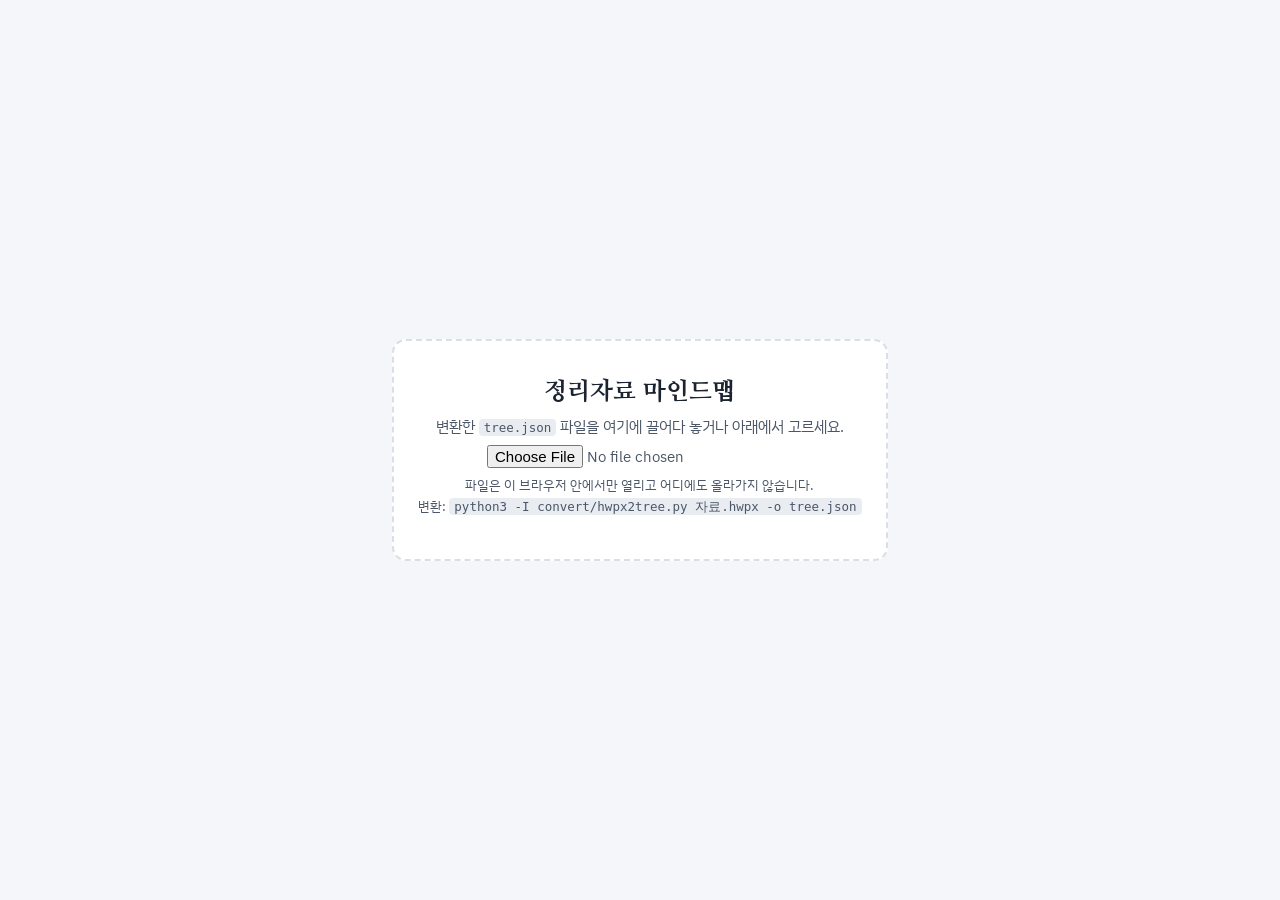
==== viewer/index.html @ 9f74b56f "Add hwpx → mind-map study viewer - convert/hwpx2tree.py: stdlib-only converter that maps paragraph s" ====
<!doctype html>
<html lang="ko">
<head>
<meta charset="utf-8">
<meta name="viewport" content="width=device-width, initial-scale=1, viewport-fit=cover">
<title>형법 마인드맵</title>
<link rel="preconnect" href="https://fonts.googleapis.com">
<link rel="preconnect" href="https://fonts.gstatic.com" crossorigin>
<link rel="stylesheet" href="https://fonts.googleapis.com/css2?family=IBM+Plex+Sans+KR:wght@400;500;600;700&family=Nanum+Myeongjo:wght@700;800&display=swap">
<link rel="stylesheet" href="style.css">
</head>
<body>
<div class="app" id="app">
  <header class="topbar">
    <button class="menu-btn" id="menuBtn" aria-label="목차 열기">☰</button>
    <div class="brand"><h1 id="docName">형법 마인드맵</h1><span class="sub" id="docSub"></span></div>
    <nav class="views" aria-label="보기">
      <button data-view="map" aria-pressed="true">마인드맵</button>
      <button data-view="overview" aria-pressed="false">전체 지도</button>
      <button data-view="quiz" aria-pressed="false">암기 카드</button>
      <button data-view="read" aria-pressed="false">원문</button>
    </nav>
    <div class="top-tools">
      <button class="icon-btn wide" id="infoBtn" title="자료 정보 · 진도 백업">정보</button>
      <button class="icon-btn" id="helpBtn" title="단축키 (?)" aria-label="단축키">?</button>
      <button class="icon-btn" id="themeBtn" title="테마 바꾸기" aria-label="테마 바꾸기">◐</button>
    </div>
  </header>
  <aside class="side" id="side">
    <div class="search">
      <input id="q" type="search" placeholder="검색 (초성 가능, /)" autocomplete="off" aria-label="본문 검색">
      <div class="results" id="results" hidden></div>
    </div>
    <nav class="toc" id="toc" aria-label="목차"></nav>
    <div class="side-foot" id="sideFoot"></div>
  </aside>
  <main class="main" id="main">
    <div class="toolbar" id="toolbar">
      <div class="crumb" id="crumb"></div>
      <div class="seg" id="modeSeg" role="group" aria-label="학습 방식">
        <button data-mode="study" aria-pressed="true" title="원문 그대로 (S)">보기</button>
        <button data-mode="hide" aria-pressed="false" title="셀로판지처럼 가리고 하나씩 떠올리기 (H)">가리기</button>
        <button data-mode="cloze" aria-pressed="false" title="밑줄·굵은 핵심어만 빈칸 (C)">빈칸</button>
      </div>
      <div class="seg" id="levelSeg" role="group" aria-label="펼치기 단계">
        <span class="lab">펼치기</span>
        <button data-level="1" aria-pressed="true" title="구성요건만 (1)">구성요건</button>
        <button data-level="2" aria-pressed="false" title="+ 법리 (2)">+법리</button>
        <button data-level="3" aria-pressed="false" title="판례까지 전부 (3)">전부</button>
      </div>
      <div class="zoom" id="zoomCtl">
        <button id="zoomOut" aria-label="축소">−</button>
        <span id="zoomVal">100%</span>
        <button id="zoomIn" aria-label="확대">+</button>
        <button id="zoomFit" class="wide" title="화면에 맞추기 (F)">맞춤</button>
        <button id="layoutBtn" title="가로 맵 / 세로 목록 전환 (L)">목록</button>
      </div>
    </div>
    <div class="mm-viewport" id="mmViewport" tabindex="0" aria-label="마인드맵">
      <div class="mm-canvas" id="mmCanvas"></div>
    </div>
    <div class="overview" id="overview" hidden></div>
    <div class="quiz" id="quiz" hidden></div>
    <div class="reader" id="reader" hidden></div>
  </main>
</div>
<script id="tree-data" type="application/json"></script>
<script src="app.js"></script>
</body>
</html>
---- viewer/style.css ----
/* Layout: 법전식 색인(장·죄)이 왼쪽, 오른쪽은 학습 캔버스. 카드는 법전 쪽지처럼 얇은 종이,
   구성요건 가지마다 잉크 색이 다르고, 가리기는 암기용 빨간 셀로판지처럼 덮는다. */
:root {
  --paper: #f4f6f9;
  --sheet: #ffffff;
  --sheet-2: #f8f9fb;
  --ink: #1b2330;
  --ink-2: #4b5667;
  --ink-3: #7b8597;
  --rule: #d9dfe7;
  --rule-2: #e9edf2;
  --accent: #26467a;
  --accent-soft: #e5ebf5;
  --pen-blue: #1f49c7;
  --pen-red: #b3423b;
  --pen-gray: #5c6573;
  --shade: #e6e8eb;
  --mark: #ffe58a;
  --o: #17795a;
  --o-soft: #ddf1e9;
  --x: #bf3a30;
  --x-soft: #f9e2df;
  --cello: #d9534f;
  --cello-text: #fff;
  --blank: #2f7d5b;
  --focus: #f0a400;
  --b1: #2d5a9e; --b2: #1f7f7a; --b3: #7b4fa0; --b4: #a8701d;
  --b5: #3f7f3a; --b6: #ad4a3c; --b7: #4a6b8c; --b8: #82763a;
  --shadow: 0 1px 2px rgba(27, 35, 48, .06), 0 2px 8px rgba(27, 35, 48, .05);
  --f-display: "Nanum Myeongjo", "AppleMyungjo", "Batang", "Noto Serif KR", serif;
  --f-body: "IBM Plex Sans KR", "Apple SD Gothic Neo", "Malgun Gothic", "Noto Sans KR", system-ui, sans-serif;
  --f-mono: ui-monospace, "SF Mono", Menlo, Consolas, monospace;
  --side-w: 300px;
  --top-h: 52px;
}
@media (prefers-color-scheme: dark) {
  :root:not([data-theme="light"]) {
    --paper: #12161c; --sheet: #1a2029; --sheet-2: #161b23; --ink: #e3e8ef; --ink-2: #b2bccb; --ink-3: #8691a3;
    --rule: #2c3542; --rule-2: #242c37; --accent: #8fb0e8; --accent-soft: #223149;
    --pen-blue: #8aa9ff; --pen-red: #f08b80; --pen-gray: #a3acb9; --shade: #2a313b; --mark: #6b5a17;
    --o: #4fd1a1; --o-soft: #173a2f; --x: #ff8a7a; --x-soft: #42211d; --cello: #b8433d; --cello-text: #fff; --blank: #57c08f;
    --focus: #ffc23d;
    --b1: #7ea6ec; --b2: #5cc6bd; --b3: #b893de; --b4: #e0aa55; --b5: #82c27a; --b6: #ee8b7a; --b7: #8eb0d2; --b8: #c9bb72;
    --shadow: 0 1px 2px rgba(0, 0, 0, .35), 0 2px 10px rgba(0, 0, 0, .25);
    color-scheme: dark;
  }
}
:root[data-theme="dark"] {
  --paper: #12161c; --sheet: #1a2029; --sheet-2: #161b23; --ink: #e3e8ef; --ink-2: #b2bccb; --ink-3: #8691a3;
  --rule: #2c3542; --rule-2: #242c37; --accent: #8fb0e8; --accent-soft: #223149;
  --pen-blue: #8aa9ff; --pen-red: #f08b80; --pen-gray: #a3acb9; --shade: #2a313b; --mark: #6b5a17;
  --o: #4fd1a1; --o-soft: #173a2f; --x: #ff8a7a; --x-soft: #42211d; --cello: #b8433d; --cello-text: #fff; --blank: #57c08f;
  --focus: #ffc23d;
  --b1: #7ea6ec; --b2: #5cc6bd; --b3: #b893de; --b4: #e0aa55; --b5: #82c27a; --b6: #ee8b7a; --b7: #8eb0d2; --b8: #c9bb72;
  --shadow: 0 1px 2px rgba(0, 0, 0, .35), 0 2px 10px rgba(0, 0, 0, .25);
  color-scheme: dark;
}

* { box-sizing: border-box; }
html, body { height: 100%; }
body {
  margin: 0; background: var(--paper); color: var(--ink);
  font: 15px/1.6 var(--f-body); -webkit-font-smoothing: antialiased;
  overflow: hidden;
}
button, input, select { font: inherit; color: inherit; }
button { cursor: pointer; }
:focus-visible { outline: 2px solid var(--focus); outline-offset: 2px; }
[hidden] { display: none !important; }

/* ─── 앱 골격 ─── */
.app { display: grid; grid-template-columns: var(--side-w) minmax(0, 1fr); grid-template-rows: var(--top-h) minmax(0, 1fr); height: 100%; }
.topbar {
  grid-column: 1 / -1; display: flex; align-items: center; gap: 12px; padding: 0 16px;
  padding-top: env(safe-area-inset-top, 0px);
  background: var(--sheet); border-bottom: 1px solid var(--rule); min-width: 0;
}
.brand { display: flex; align-items: baseline; gap: 10px; min-width: 0; flex: 0 1 auto; }
.brand h1 { margin: 0; font: 700 17px/1.2 var(--f-display); letter-spacing: -.01em; white-space: nowrap; }
.brand .sub { color: var(--ink-3); font-size: 12px; white-space: nowrap; overflow: hidden; text-overflow: ellipsis; }
.menu-btn { display: none; border: 1px solid var(--rule); background: var(--sheet); border-radius: 8px; width: 36px; height: 34px; }
.views { display: flex; gap: 2px; background: var(--rule-2); border-radius: 9px; padding: 3px; margin-left: auto; }
.views button, .modes button {
  border: 0; background: transparent; padding: 5px 12px; border-radius: 7px; font-size: 13.5px; color: var(--ink-2); white-space: nowrap;
}
.views button[aria-pressed="true"] { background: var(--sheet); color: var(--ink); box-shadow: var(--shadow); font-weight: 600; }
.top-tools { display: flex; gap: 6px; }
.icon-btn { border: 1px solid var(--rule); background: var(--sheet); border-radius: 8px; height: 34px; min-width: 34px; padding: 0 9px; color: var(--ink-2); font-size: 13px; }
.icon-btn:hover { color: var(--ink); border-color: var(--ink-3); }

.side { background: var(--sheet-2); border-right: 1px solid var(--rule); display: flex; flex-direction: column; min-height: 0; }
.search { padding: 12px 12px 8px; position: relative; }
.search input {
  width: 100%; border: 1px solid var(--rule); background: var(--sheet); border-radius: 9px; padding: 8px 12px 8px 32px; font-size: 14px;
}
.search::before { content: "⌕"; position: absolute; left: 24px; top: 17px; color: var(--ink-3); font-size: 16px; }
.toc { overflow: auto; padding: 4px 8px 16px; flex: 1; min-height: 0; }
.toc .chap { margin: 12px 4px 4px; font-size: 12px; color: var(--ink-3); letter-spacing: .02em; display: flex; gap: 6px; }
.toc .chap .no { font-family: var(--f-mono); font-size: 11px; color: var(--accent); }
.toc .chap.del { text-decoration: line-through; opacity: .6; }
.toc .part { margin: 16px 6px 2px; font: 700 13px var(--f-display); color: var(--ink-2); }
.toc button.crime {
  display: grid; grid-template-columns: 1fr auto; align-items: center; gap: 2px 8px; width: 100%; text-align: left;
  border: 0; background: transparent; border-radius: 8px; padding: 6px 10px; font-size: 14px; color: var(--ink);
}
.toc button.crime:hover { background: var(--rule-2); }
.toc button.crime[aria-current="true"] { background: var(--accent-soft); color: var(--accent); font-weight: 600; }
.toc .crime .meta { font-size: 11px; color: var(--ink-3); font-variant-numeric: tabular-nums; }
.toc .crime .bar { grid-column: 1 / -1; height: 3px; border-radius: 2px; background: var(--rule-2); overflow: hidden; }
.toc .crime .bar i { display: block; height: 100%; background: var(--o); width: 0; }
.side-foot { border-top: 1px solid var(--rule); padding: 10px 14px calc(10px + env(safe-area-inset-bottom, 0px)); font-size: 11.5px; color: var(--ink-3); line-height: 1.5; }
.side-foot b { color: var(--pen-red); font-weight: 600; }
.results { position: absolute; left: 12px; right: 12px; top: 52px; z-index: 30; background: var(--sheet); border: 1px solid var(--rule); border-radius: 10px; box-shadow: var(--shadow); max-height: 60vh; overflow: auto; }
.results .r { display: block; width: 100%; text-align: left; border: 0; border-bottom: 1px solid var(--rule-2); background: transparent; padding: 8px 12px; font-size: 13px; }
.results .r:hover, .results .r.sel { background: var(--accent-soft); }
.results .r small { display: block; color: var(--ink-3); font-size: 11.5px; }
.results .r em { font-style: normal; background: var(--mark); border-radius: 2px; }
.results .none { padding: 12px; color: var(--ink-3); font-size: 13px; }

.main { position: relative; min-width: 0; min-height: 0; display: flex; flex-direction: column; }
.toolbar {
  display: flex; flex-wrap: wrap; align-items: center; gap: 8px 14px; padding: 8px 16px; border-bottom: 1px solid var(--rule); background: var(--paper);
}
.toolbar .crumb { font: 700 18px/1.3 var(--f-display); min-width: 0; margin-right: auto; }
.toolbar .crumb small { display: block; font: 400 12px var(--f-body); color: var(--ink-3); }
.seg { display: inline-flex; border: 1px solid var(--rule); border-radius: 8px; overflow: hidden; background: var(--sheet); }
.seg button { border: 0; background: transparent; padding: 4px 10px; font-size: 13px; color: var(--ink-2); border-right: 1px solid var(--rule); }
.seg button:last-child { border-right: 0; }
.seg button[aria-pressed="true"] { background: var(--accent); color: var(--sheet); }
.seg .lab { padding: 4px 8px; font-size: 12px; color: var(--ink-3); border-right: 1px solid var(--rule); align-self: center; }
.zoom { display: inline-flex; gap: 4px; align-items: center; font-size: 12px; color: var(--ink-3); font-variant-numeric: tabular-nums; }
.zoom button { border: 1px solid var(--rule); background: var(--sheet); border-radius: 7px; min-width: 30px; height: 28px; }

/* ─── 마인드맵 ─── */
.mm-viewport { flex: 1; overflow: auto; position: relative; cursor: grab; overscroll-behavior: contain; }
.mm-viewport.dragging { cursor: grabbing; user-select: none; }
.mm-canvas { position: relative; display: inline-block; padding: 2.4em 4em 6em 2em; font-size: calc(15px * var(--z, 1)); min-width: 100%; }
.mm-wires { position: absolute; left: 0; top: 0; pointer-events: none; overflow: visible; }
.mm-wires path { fill: none; stroke-width: 1.6; opacity: .75; }
.mm-node { display: flex; align-items: flex-start; gap: 3.2em; }
.mm-kids { display: flex; flex-direction: column; align-items: flex-start; gap: .55em; }
.mm-node.closed > .mm-kids { display: none; }

.card {
  position: relative; background: var(--sheet); border: 1px solid var(--rule); border-left: 3px solid var(--br, var(--accent));
  border-radius: 6px; padding: .5em .75em .55em .7em; box-shadow: var(--shadow); max-width: 24em; min-width: 6em;
  font-size: 1em; line-height: 1.55; cursor: pointer; overflow-wrap: anywhere; word-break: keep-all;
}
.card:hover { border-color: var(--ink-3); border-left-color: var(--br, var(--accent)); }
.card.sel { outline: 2px solid var(--focus); outline-offset: 2px; }
.card.flash { animation: flash 1.4s ease-out 1; }
@keyframes flash { 0%, 30% { box-shadow: 0 0 0 6px var(--mark); } 100% { box-shadow: var(--shadow); } }
.card .tx { white-space: pre-wrap; }
.card.clamp .tx { display: -webkit-box; -webkit-line-clamp: 4; -webkit-box-orient: vertical; overflow: hidden; }
.card .more { border: 0; background: none; color: var(--accent); font-size: .8em; padding: 0; margin-top: .1em; display: block; }
.card .bul { color: var(--br, var(--accent)); margin-right: .35em; font-size: .85em; }
.card .num { font-family: var(--f-mono); color: var(--ink-3); margin-right: .35em; font-size: .85em; }
.k-el { font-weight: 600; max-width: 13em; background: var(--sheet); border-left-width: 4px; font-size: 1.02em; }
.k-el.box { border-style: dashed; border-left-style: solid; background: var(--sheet-2); }
.k-el .kind { display: block; font-size: .68em; letter-spacing: .06em; color: var(--br, var(--accent)); font-weight: 600; text-transform: uppercase; }
.lv-g { max-width: 25em; }
.lv-m { max-width: 24em; background: var(--sheet-2); }
.lv-d, .lv-n, .lv-x { max-width: 22em; font-size: .94em; }
.lv-n, .lv-x { border-left-width: 2px; }
.k-tbl, .k-case { max-width: 46em; cursor: default; overflow-x: auto; }
.k-case { background: var(--sheet-2); }
.k-root { max-width: 30em; border-left-width: 5px; padding: .9em 1.1em 1em; cursor: default; }
.k-root .crime-name { font: 800 1.45em/1.25 var(--f-display); letter-spacing: -.01em; margin-bottom: .45em; }
.k-root .crime-sub { color: var(--ink-3); font-size: .8em; margin: -.3em 0 .5em; }
.k-root .arts { display: flex; flex-direction: column; gap: .45em; }
.art { margin: 0; font-family: var(--f-display); font-size: .98em; line-height: 1.6; padding: .4em .55em; background: var(--sheet-2); border: 1px solid var(--rule-2); border-radius: 4px; white-space: pre-wrap; }
.art .art-name { font-weight: 800; }
.art .art-ref { color: var(--ink-3); }
.art-el { border-bottom: 2px solid var(--accent); padding: 0 .05em; transition: background .15s; }
.art-el.hl, .card.hl { background: var(--mark); }
.stat-notes { margin: .55em 0 0; padding: 0; list-style: none; font-size: .88em; color: var(--ink-2); display: flex; flex-direction: column; gap: .2em; }
.stat-notes li { padding-left: 1em; position: relative; white-space: pre-wrap; }
.stat-notes li::before { content: "–"; position: absolute; left: 0; color: var(--ink-3); }
.stat-notes ul { list-style: none; padding-left: 1em; margin: .15em 0; }

.kid-toggle {
  position: absolute; right: -1.05em; top: 50%; transform: translateY(-50%); width: 1.9em; height: 1.9em; border-radius: 50%;
  border: 1.5px solid var(--br, var(--accent)); background: var(--sheet); color: var(--br, var(--accent)); font-size: .72em; font-weight: 700;
  display: grid; place-items: center; padding: 0; font-variant-numeric: tabular-nums; z-index: 2;
}
.mm-node:not(.closed) > .card > .kid-toggle { background: var(--br, var(--accent)); color: var(--sheet); }
.badges { display: inline-flex; flex-wrap: wrap; gap: .25em; margin-left: .35em; vertical-align: .08em; }
.badge { font-size: .66em; line-height: 1; padding: .3em .45em; border-radius: 3px; border: 1px solid currentColor; font-weight: 600; letter-spacing: .02em; white-space: nowrap; }
.badge.hong { color: var(--pen-blue); }
.badge.yak { color: var(--b3); }
.badge.def { color: var(--b2); }
.badge.star { color: var(--b4); }
.badge.new { color: var(--b6); }
.badge.pan { color: var(--ink-3); }
.badge.hak { color: var(--ink-3); }
.badge.mn { color: var(--ink-2); font-family: var(--f-display); letter-spacing: .12em; }
.chips { display: flex; flex-wrap: wrap; gap: .25em; margin-top: .3em; font-weight: 500; }
.chip { font-size: .7em; padding: .15em .45em; border-radius: 999px; background: var(--accent-soft); color: var(--accent); white-space: nowrap; }

/* 원문 서식 */
.fu { text-decoration: underline; text-decoration-thickness: 1px; text-underline-offset: .18em; }
.fb { font-weight: 700; }
.fi { font-style: italic; }
.fk { text-decoration: line-through; }
.fu.fk { text-decoration: underline line-through; }
.fblue { color: var(--pen-blue); }
.fred { color: var(--pen-red); }
.fgray { color: var(--pen-gray); }
.fshade { background: var(--shade); border-radius: 2px; }
.fbg { background: var(--mark); }
.fx { box-shadow: inset 0 0 0 1px currentColor; border-radius: 2px; padding: 0 .06em; }
/* 대표법리 제목의 글자 테두리는 원문에서도 장식이므로 제목에서는 그리지 않는다 */
.k-el .fx, .reader h3 .fx, .ov-crime .fx, .qlist .fx { box-shadow: none; padding: 0; }
.fmark { background: var(--mark); }
.v-O, .v-X { font-weight: 800; border-radius: 3px; padding: 0 .12em; }
.v-O { color: var(--o); background: var(--o-soft); }
.v-X { color: var(--x); background: var(--x-soft); }
.deadref { opacity: .55; }
.brk { color: var(--ink-3); font-weight: 400; }
sup.fn { font-size: .68em; color: var(--accent); cursor: pointer; padding: 0 .1em; font-weight: 700; }
sup.fn:hover { text-decoration: underline; }

/* 가리기(셀로판) · 빈칸 */
.concealed > .tx, .concealed > .tx * { color: transparent !important; text-decoration-color: transparent !important; box-shadow: none !important; }
.concealed > .tx { background: repeating-linear-gradient(transparent 0 .25em, var(--cello) .25em 1.3em, transparent 1.3em 1.55em); border-radius: 2px; user-select: none; }
.concealed > .tx .v-O, .concealed > .tx .v-X, .concealed > .tx .fshade, .concealed > .tx .fmark, .concealed > .tx .fbg { background: transparent; }
.concealed > .badges, .concealed > .chips { visibility: hidden; }
.card.concealed::after { content: attr(data-hint); display: block; text-align: right; margin-top: .25em; font-size: .66em; line-height: 1.2; color: var(--ink-3); }
.mk.hide { color: transparent !important; background: var(--cello); border-radius: 3px; cursor: pointer; user-select: none; }
.mk.hide * { color: transparent !important; background: transparent !important; box-shadow: none !important; text-decoration-color: transparent !important; }
.mk.blank { color: transparent !important; background: color-mix(in srgb, var(--blank) 22%, transparent); border-bottom: 2px solid var(--blank); border-radius: 2px; cursor: pointer; user-select: none; }
.mk.blank * { color: transparent !important; background: transparent !important; box-shadow: none !important; text-decoration-color: transparent !important; }
.mk.shown { background: color-mix(in srgb, var(--blank) 14%, transparent); border-radius: 2px; }
.grade { display: flex; gap: .3em; margin-top: .35em; }
.grade button { font-size: .72em; border: 1px solid var(--rule); background: var(--sheet); border-radius: 5px; padding: .15em .55em; }
.grade button.ok { color: var(--o); border-color: var(--o); }
.grade button.ng { color: var(--x); border-color: var(--x); }
.card.g-ok { border-right: 3px solid var(--o); }
.card.g-ng { border-right: 3px solid var(--x); }

/* 아웃라인(좁은 화면) */
.outline .mm-canvas { display: block; padding: 1em 1em 5em; min-width: 0; }
.outline .mm-wires { display: none; }
.outline .mm-node { flex-direction: column; align-items: stretch; gap: .45em; }
.outline .mm-kids { align-items: stretch; padding-left: .9em; margin-left: .6em; border-left: 2px solid color-mix(in srgb, var(--br, var(--accent)) 45%, transparent); }
.outline .mm-root > .mm-kids { border-left-color: var(--rule); }
.outline .card { max-width: none; }
.outline .kid-toggle { right: .4em; top: .55em; transform: none; }
.outline .card:has(> .kid-toggle) { padding-right: 2.6em; }

/* ─── 읽기 ─── */
.reader { flex: 1; overflow: auto; padding-block: 24px 80px; padding-inline: 16px; }
.reader article { max-width: 46em; margin: 0 auto; }
.reader h2 { font: 800 26px/1.3 var(--f-display); margin: 0 0 4px; text-wrap: balance; }
.reader .rsub { color: var(--ink-3); margin: 0 0 18px; font-size: 13px; }
.reader .rstat { border: 1.5px solid var(--ink); border-radius: 4px; padding: 10px 14px; margin: 10px 0 14px; background: var(--sheet); }
.reader .rstat p { margin: 4px 0; font-family: var(--f-display); white-space: pre-wrap; }
.reader h3 { font: 700 17px/1.4 var(--f-body); margin: 22px 0 6px; padding: 6px 10px; background: var(--accent-soft); border-left: 4px solid var(--accent); border-radius: 0 4px 4px 0; }
.reader .rbox { border: 1px dashed var(--ink-3); border-radius: 6px; padding: 4px 12px 10px; margin: 12px 0; background: var(--sheet-2); }
.reader .rbox h3 { background: transparent; border-left: 0; padding: 4px 0; margin-top: 8px; }
.reader .rp { margin: 3px 0; white-space: pre-wrap; display: flex; gap: .4em; }
.reader .rp .bul { color: var(--accent); flex: 0 0 auto; }
.reader .rp > span:last-child { flex: 1 1 auto; min-width: 0; }
.reader .rstat .art-name { font-weight: 800; }
.reader .rp.lv-g { margin-top: 8px; }
.reader .rp.lv-m { padding-left: .6em; }
.reader .rp.lv-d { padding-left: 1.6em; }
.reader .rp.lv-n { padding-left: 2.8em; font-size: 14px; color: var(--ink-2); }
.reader .rp.lv-x { padding-left: 3.8em; font-size: 14px; color: var(--ink-2); }
.reader .rp.cont { padding-left: calc(var(--pl, 0em) + 1.2em); }
.reader hr { border: 0; border-top: 1px dotted var(--rule); margin: 28px 0; }
.reader .fnlist { margin-top: 32px; padding-top: 10px; border-top: 1px solid var(--rule); font-size: 13px; color: var(--ink-2); }
.reader .fnlist p { margin: 4px 0; white-space: pre-wrap; }
.reader .nav { display: flex; justify-content: space-between; gap: 12px; margin-top: 32px; }
.reader .nav button { border: 1px solid var(--rule); background: var(--sheet); border-radius: 8px; padding: 8px 14px; max-width: 48%; }

/* 표(비교표 · 사례 박스) */
.htable-wrap { overflow-x: auto; max-width: 100%; }
table.htable { border-collapse: collapse; font-size: .9em; margin: .2em 0; min-width: 18em; }
table.htable td { border: 1px solid var(--rule); padding: .3em .5em; vertical-align: top; white-space: pre-wrap; }
table.htable tr:first-child td { background: var(--sheet-2); font-weight: 600; }
.casebox { font-size: .9em; }
.casebox p { margin: .1em 0; white-space: pre-wrap; }
.casebox .cell + .cell { border-top: 1px dashed var(--rule); margin-top: .4em; padding-top: .4em; }
.reader .casebox { border: 1px solid var(--rule); border-radius: 6px; padding: 8px 12px; margin: 10px 0; background: var(--sheet-2); }

/* ─── 전체 지도 ─── */
.overview { flex: 1; overflow: auto; padding-block: 20px 80px; padding-inline: 16px; }
.ov-grid { columns: 19em; column-gap: 18px; max-width: 1400px; margin: 0 auto; }
.ov-chap { break-inside: avoid; margin: 0 0 18px; background: var(--sheet); border: 1px solid var(--rule); border-radius: 8px; padding: 12px 14px; }
.ov-chap h3 { margin: 0 0 6px; font: 700 14px var(--f-display); color: var(--ink-2); }
.ov-crime { margin: 8px 0 0; }
.ov-crime > button { border: 0; background: none; padding: 0; font: 700 15px var(--f-display); color: var(--accent); text-align: left; }
.ov-crime ol { margin: 4px 0 0; padding-left: 1.6em; font-size: 13.5px; }
.ov-crime li { margin: 2px 0; cursor: pointer; }
.ov-crime ul { margin: 2px 0 4px; padding-left: .3em; list-style: none; }
.ov-crime li.box { color: var(--ink-2); font-size: 13px; }
.ov-crime li.box::before { content: "▫ "; color: var(--ink-3); }
.ov-crime li.concealed > .tx { display: inline-block; min-width: 4em; }
.ov-crime li .tx { white-space: pre-wrap; }

/* ─── 퀴즈 ─── */
.quiz { flex: 1; overflow: auto; padding-block: 20px 80px; padding-inline: 16px; }
.quiz .qwrap { max-width: 44em; margin: 0 auto; display: flex; flex-direction: column; gap: 14px; }
.quiz .qctl { display: flex; flex-wrap: wrap; gap: 8px 12px; align-items: center; }
.quiz select { border: 1px solid var(--rule); background: var(--sheet); border-radius: 8px; padding: 5px 8px; font-size: 13px; }
.quiz .qstat { font-size: 12.5px; color: var(--ink-3); font-variant-numeric: tabular-nums; }
.qcard { background: var(--sheet); border: 1px solid var(--rule); border-radius: 10px; box-shadow: var(--shadow); padding: 18px 20px; display: flex; flex-direction: column; gap: 12px; }
.qcard .ctx { font-size: 12px; color: var(--ink-3); }
.qcard .prompt { font-size: 17px; line-height: 1.65; white-space: pre-wrap; }
.qcard .prompt.display { font: 700 20px/1.5 var(--f-display); }
.qcard .answer { border-top: 1px dashed var(--rule); padding-top: 12px; font-size: 15px; white-space: pre-wrap; }
.qcard .answer .ref { font-size: 13.5px; color: var(--ink-2); }
.qcard .row { display: flex; flex-wrap: wrap; gap: 8px; }
.qbtn { border: 1px solid var(--rule); background: var(--sheet); border-radius: 8px; padding: 8px 16px; font-size: 14px; }
.qbtn.primary { background: var(--accent); border-color: var(--accent); color: var(--sheet); }
.qbtn.o { color: var(--o); border-color: var(--o); font-weight: 800; min-width: 4.5em; }
.qbtn.x { color: var(--x); border-color: var(--x); font-weight: 800; min-width: 4.5em; }
.qbtn kbd { font-family: var(--f-mono); font-size: 11px; opacity: .7; margin-left: 6px; }
.qres { font-weight: 700; }
.qres.ok { color: var(--o); }
.qres.ng { color: var(--x); }
.qlist { margin: 0; padding-left: 1.4em; }
.qlist li { margin: 4px 0; }
.qlist ul { list-style: none; padding-left: .2em; margin: 2px 0 6px; }
.qlist ul li::before { content: "▫ "; color: var(--ink-3); }
.qempty { color: var(--ink-3); padding: 30px 0; text-align: center; }

/* ─── 팝오버 · 대화상자 ─── */
.pop { position: fixed; z-index: 60; max-width: min(28em, calc(100vw - 32px)); background: var(--sheet); border: 1px solid var(--rule); border-radius: 10px; box-shadow: 0 8px 30px rgba(0,0,0,.18); padding: 12px 14px; font-size: 13.5px; line-height: 1.6; }
.pop p { margin: 0 0 4px; white-space: pre-wrap; }
.pop .fnno { font-family: var(--f-mono); color: var(--accent); font-size: 12px; }
.dialog { position: fixed; inset: 0; z-index: 70; background: rgba(10, 14, 20, .45); display: grid; place-items: center; padding: 16px; }
.dialog .box { background: var(--sheet); border-radius: 12px; max-width: 40em; width: 100%; max-height: 85vh; overflow: auto; padding: 20px 22px; box-shadow: 0 10px 40px rgba(0,0,0,.25); }
.dialog h2 { margin: 0 0 10px; font: 700 18px var(--f-display); }
.dialog table { border-collapse: collapse; font-size: 13.5px; width: 100%; }
.dialog td { padding: 4px 8px; border-bottom: 1px solid var(--rule-2); vertical-align: top; }
.dialog td:first-child { white-space: nowrap; font-family: var(--f-mono); color: var(--accent); }
.dialog .row { display: flex; flex-wrap: wrap; gap: 8px; margin-top: 12px; }
.dialog .cover p { margin: 2px 0; white-space: pre-wrap; font-size: 13.5px; }

/* 불러오기 화면 */
.loader { grid-column: 1 / -1; grid-row: 1 / -1; display: grid; place-items: center; padding: 24px 16px; }
.loader .drop { max-width: 34em; text-align: center; border: 2px dashed var(--rule); border-radius: 14px; padding: 36px 24px; background: var(--sheet); }
.loader .drop.over { border-color: var(--accent); background: var(--accent-soft); }
.loader h1 { font: 800 24px var(--f-display); margin: 0 0 8px; }
.loader p { color: var(--ink-2); margin: 6px 0; }
.loader code { font-family: var(--f-mono); font-size: 12.5px; background: var(--rule-2); padding: 1px 5px; border-radius: 4px; }

.toast { position: fixed; left: 50%; bottom: calc(24px + env(safe-area-inset-bottom, 0px)); transform: translateX(-50%); background: var(--ink); color: var(--paper); padding: 8px 16px; border-radius: 999px; font-size: 13px; z-index: 80; }

/* ─── 좁은 화면 ─── */
@media (max-width: 860px) {
  .app { grid-template-columns: minmax(0, 1fr); }
  .side { position: fixed; z-index: 50; left: 0; top: var(--top-h); bottom: 0; width: min(86vw, 340px); transform: translateX(-102%); transition: transform .2s; box-shadow: 0 0 30px rgba(0,0,0,.2); }
  .side.open { transform: none; }
  .menu-btn { display: inline-grid; place-items: center; }
  .brand .sub { display: none; }
  .brand h1 { font-size: 15px; }
  .views button { padding: 5px 8px; font-size: 13px; }
  .top-tools .wide { display: none; }
  .toolbar { padding: 8px 12px; }
  .toolbar .crumb { font-size: 16px; flex-basis: 100%; }
}
@media (max-width: 520px) {
  .topbar { gap: 8px; padding: 0 10px; }
  .brand h1 { max-width: 7.5em; overflow: hidden; text-overflow: ellipsis; }
  .views button { padding: 4px 7px; font-size: 12.5px; }
  .seg button { padding: 4px 8px; }
  .zoom .wide { display: none; }
}
@media (prefers-reduced-motion: reduce) {
  * { animation: none !important; transition: none !important; }
}
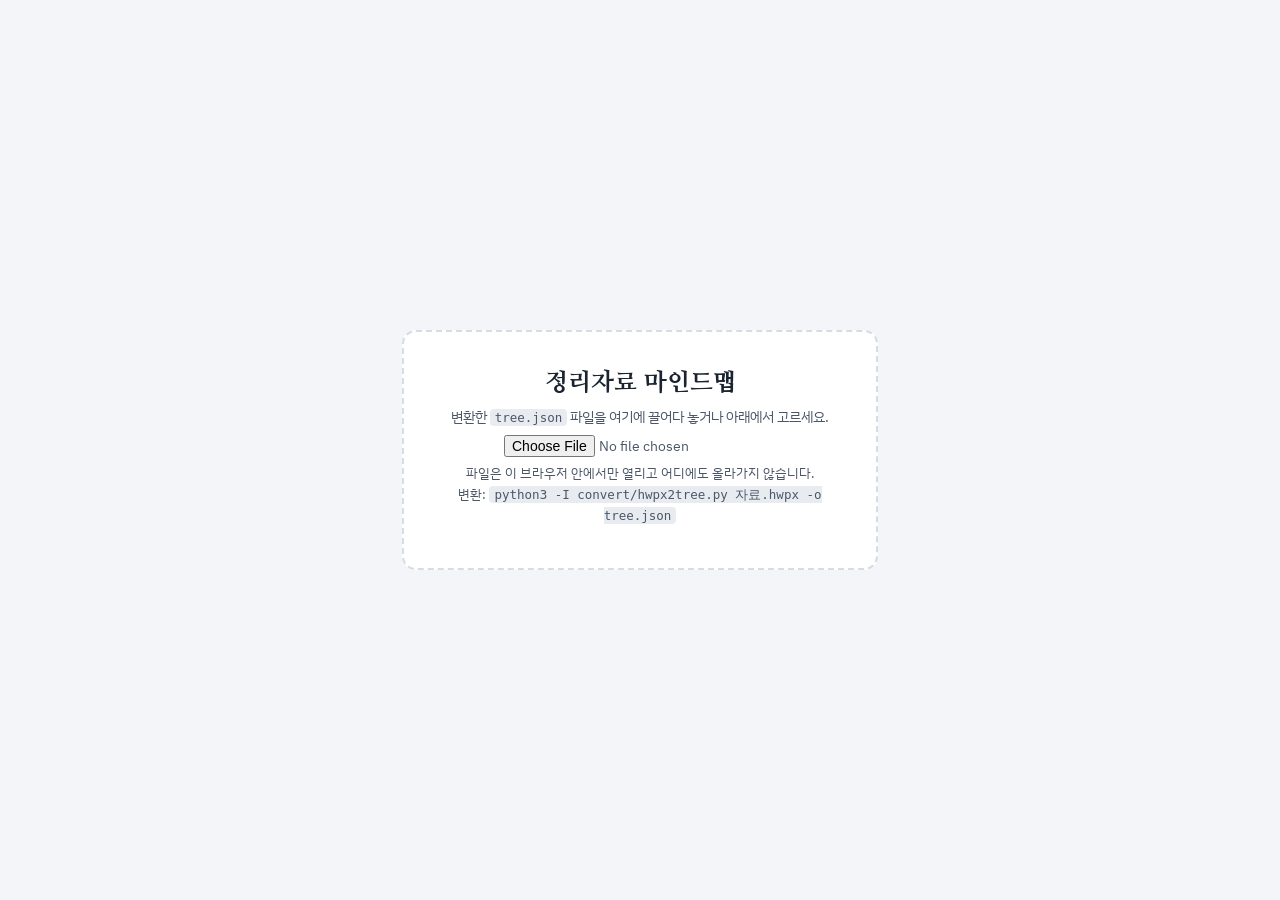
==== commit afd6ddf6: "Redesign mind map for readability; improve statute links and cards Map (per user feedback and UI rev" ====
--- a/viewer/index.html
+++ b/viewer/index.html
@@ -42,12 +42,14 @@
         <button data-mode="hide" aria-pressed="false" title="셀로판지처럼 가리고 하나씩 떠올리기 (H)">가리기</button>
         <button data-mode="cloze" aria-pressed="false" title="밑줄·굵은 핵심어만 빈칸 (C)">빈칸</button>
       </div>
+      <button class="tool-btn" id="recover" title="공개한 것을 모두 다시 가리기 (U)" hidden>다시 가리기</button>
       <div class="seg" id="levelSeg" role="group" aria-label="펼치기 단계">
         <span class="lab">펼치기</span>
         <button data-level="1" aria-pressed="true" title="구성요건만 (1)">구성요건</button>
         <button data-level="2" aria-pressed="false" title="+ 법리 (2)">+법리</button>
         <button data-level="3" aria-pressed="false" title="판례까지 전부 (3)">전부</button>
       </div>
+      <button class="tool-btn" id="singleBtn" aria-pressed="true" title="한 번에 구성요건 하나만 펼치기 (G)">한 요건씩</button>
       <div class="zoom" id="zoomCtl">
         <button id="zoomOut" aria-label="축소">−</button>
         <span id="zoomVal">100%</span>
--- a/viewer/style.css
+++ b/viewer/style.css
@@ -1,14 +1,16 @@
-/* Layout: 법전식 색인(장·죄)이 왼쪽, 오른쪽은 학습 캔버스. 카드는 법전 쪽지처럼 얇은 종이,
-   구성요건 가지마다 잉크 색이 다르고, 가리기는 암기용 빨간 셀로판지처럼 덮는다. */
+/* Layout: 법전식 색인(장·죄)이 왼쪽, 오른쪽은 학습 캔버스.
+   마인드맵은 단계별로 폭이 고정된 열(조문 → 구성요건 → 법리 → 세부 → 판례)로 정렬하고,
+   가는 직각 연결선으로 잇는다. 구성요건 가지마다 잉크 색이 다르고, 가리기는 빨간 셀로판지처럼 덮는다. */
 :root {
-  --paper: #f4f6f9;
+  --paper: #f3f5f8;
   --sheet: #ffffff;
-  --sheet-2: #f8f9fb;
+  --sheet-2: #f7f8fa;
   --ink: #1b2330;
   --ink-2: #4b5667;
   --ink-3: #7b8597;
-  --rule: #d9dfe7;
-  --rule-2: #e9edf2;
+  --rule: #d6dce4;
+  --rule-2: #e8ecf1;
+  --wire: #9aa5b5;
   --accent: #26467a;
   --accent-soft: #e5ebf5;
   --pen-blue: #1f49c7;
@@ -21,24 +23,32 @@
   --x: #bf3a30;
   --x-soft: #f9e2df;
   --cello: #d9534f;
-  --cello-text: #fff;
+  --cello-text: #ffffff;
   --blank: #2f7d5b;
-  --focus: #f0a400;
-  --b1: #2d5a9e; --b2: #1f7f7a; --b3: #7b4fa0; --b4: #a8701d;
-  --b5: #3f7f3a; --b6: #ad4a3c; --b7: #4a6b8c; --b8: #82763a;
+  --focus: #e09600;
+  --b1: #2d5a9e; --b2: #1f7f7a; --b3: #7b4fa0; --b4: #a0661a;
+  --b5: #3f7f3a; --b6: #ad4a3c; --b7: #4a6b8c; --b8: #7c7036;
   --shadow: 0 1px 2px rgba(27, 35, 48, .06), 0 2px 8px rgba(27, 35, 48, .05);
   --f-display: "Nanum Myeongjo", "AppleMyungjo", "Batang", "Noto Serif KR", serif;
   --f-body: "IBM Plex Sans KR", "Apple SD Gothic Neo", "Malgun Gothic", "Noto Sans KR", system-ui, sans-serif;
   --f-mono: ui-monospace, "SF Mono", Menlo, Consolas, monospace;
-  --side-w: 300px;
-  --top-h: 52px;
+  --side-w: 280px;
+  --top-h: 50px;
+  /* 마인드맵 열 폭 (마인드맵 글자 크기 기준 em) */
+  --w-root: 25em;
+  --w-head: 12.5em;
+  --w-2: 31em;
+  --w-3: 29em;
+  --w-4: 27em;
+  --w-5: 26em;
+  --gap: 2.6em;
 }
 @media (prefers-color-scheme: dark) {
   :root:not([data-theme="light"]) {
-    --paper: #12161c; --sheet: #1a2029; --sheet-2: #161b23; --ink: #e3e8ef; --ink-2: #b2bccb; --ink-3: #8691a3;
-    --rule: #2c3542; --rule-2: #242c37; --accent: #8fb0e8; --accent-soft: #223149;
+    --paper: #12161c; --sheet: #1a2029; --sheet-2: #161b23; --ink: #e3e8ef; --ink-2: #b2bccb; --ink-3: #8a95a7;
+    --rule: #2e3745; --rule-2: #242c37; --wire: #5b6779; --accent: #8fb0e8; --accent-soft: #223149;
     --pen-blue: #8aa9ff; --pen-red: #f08b80; --pen-gray: #a3acb9; --shade: #2a313b; --mark: #6b5a17;
-    --o: #4fd1a1; --o-soft: #173a2f; --x: #ff8a7a; --x-soft: #42211d; --cello: #b8433d; --cello-text: #fff; --blank: #57c08f;
+    --o: #4fd1a1; --o-soft: #173a2f; --x: #ff8a7a; --x-soft: #42211d; --cello: #b8433d; --cello-text: #ffffff; --blank: #57c08f;
     --focus: #ffc23d;
     --b1: #7ea6ec; --b2: #5cc6bd; --b3: #b893de; --b4: #e0aa55; --b5: #82c27a; --b6: #ee8b7a; --b7: #8eb0d2; --b8: #c9bb72;
     --shadow: 0 1px 2px rgba(0, 0, 0, .35), 0 2px 10px rgba(0, 0, 0, .25);
@@ -46,10 +56,10 @@
   }
 }
 :root[data-theme="dark"] {
-  --paper: #12161c; --sheet: #1a2029; --sheet-2: #161b23; --ink: #e3e8ef; --ink-2: #b2bccb; --ink-3: #8691a3;
-  --rule: #2c3542; --rule-2: #242c37; --accent: #8fb0e8; --accent-soft: #223149;
+  --paper: #12161c; --sheet: #1a2029; --sheet-2: #161b23; --ink: #e3e8ef; --ink-2: #b2bccb; --ink-3: #8a95a7;
+  --rule: #2e3745; --rule-2: #242c37; --wire: #5b6779; --accent: #8fb0e8; --accent-soft: #223149;
   --pen-blue: #8aa9ff; --pen-red: #f08b80; --pen-gray: #a3acb9; --shade: #2a313b; --mark: #6b5a17;
-  --o: #4fd1a1; --o-soft: #173a2f; --x: #ff8a7a; --x-soft: #42211d; --cello: #b8433d; --cello-text: #fff; --blank: #57c08f;
+  --o: #4fd1a1; --o-soft: #173a2f; --x: #ff8a7a; --x-soft: #42211d; --cello: #b8433d; --cello-text: #ffffff; --blank: #57c08f;
   --focus: #ffc23d;
   --b1: #7ea6ec; --b2: #5cc6bd; --b3: #b893de; --b4: #e0aa55; --b5: #82c27a; --b6: #ee8b7a; --b7: #8eb0d2; --b8: #c9bb72;
   --shadow: 0 1px 2px rgba(0, 0, 0, .35), 0 2px 10px rgba(0, 0, 0, .25);
@@ -60,7 +70,7 @@
 html, body { height: 100%; }
 body {
   margin: 0; background: var(--paper); color: var(--ink);
-  font: 15px/1.6 var(--f-body); -webkit-font-smoothing: antialiased;
+  font: 14px/1.6 var(--f-body); -webkit-font-smoothing: antialiased;
   overflow: hidden;
 }
 button, input, select { font: inherit; color: inherit; }
@@ -76,12 +86,12 @@
   background: var(--sheet); border-bottom: 1px solid var(--rule); min-width: 0;
 }
 .brand { display: flex; align-items: baseline; gap: 10px; min-width: 0; flex: 0 1 auto; }
-.brand h1 { margin: 0; font: 700 17px/1.2 var(--f-display); letter-spacing: -.01em; white-space: nowrap; }
+.brand h1 { margin: 0; font: 700 16px/1.2 var(--f-display); letter-spacing: -.01em; white-space: nowrap; }
 .brand .sub { color: var(--ink-3); font-size: 12px; white-space: nowrap; overflow: hidden; text-overflow: ellipsis; }
-.menu-btn { display: none; border: 1px solid var(--rule); background: var(--sheet); border-radius: 8px; width: 36px; height: 34px; }
+.menu-btn { display: none; border: 1px solid var(--rule); background: var(--sheet); border-radius: 8px; width: 38px; height: 36px; }
 .views { display: flex; gap: 2px; background: var(--rule-2); border-radius: 9px; padding: 3px; margin-left: auto; }
-.views button, .modes button {
-  border: 0; background: transparent; padding: 5px 12px; border-radius: 7px; font-size: 13.5px; color: var(--ink-2); white-space: nowrap;
+.views button {
+  border: 0; background: transparent; padding: 5px 12px; border-radius: 7px; font-size: 13px; color: var(--ink-2); white-space: nowrap;
 }
 .views button[aria-pressed="true"] { background: var(--sheet); color: var(--ink); box-shadow: var(--shadow); font-weight: 600; }
 .top-tools { display: flex; gap: 6px; }
@@ -91,26 +101,26 @@
 .side { background: var(--sheet-2); border-right: 1px solid var(--rule); display: flex; flex-direction: column; min-height: 0; }
 .search { padding: 12px 12px 8px; position: relative; }
 .search input {
-  width: 100%; border: 1px solid var(--rule); background: var(--sheet); border-radius: 9px; padding: 8px 12px 8px 32px; font-size: 14px;
-}
-.search::before { content: "⌕"; position: absolute; left: 24px; top: 17px; color: var(--ink-3); font-size: 16px; }
+  width: 100%; border: 1px solid var(--rule); background: var(--sheet); border-radius: 9px; padding: 7px 12px 7px 30px; font-size: 13.5px;
+}
+.search::before { content: "⌕"; position: absolute; left: 22px; top: 16px; color: var(--ink-3); font-size: 15px; }
 .toc { overflow: auto; padding: 4px 8px 16px; flex: 1; min-height: 0; }
-.toc .chap { margin: 12px 4px 4px; font-size: 12px; color: var(--ink-3); letter-spacing: .02em; display: flex; gap: 6px; }
+.toc .chap { margin: 12px 4px 3px; font-size: 11.5px; color: var(--ink-3); letter-spacing: .02em; display: flex; gap: 6px; }
 .toc .chap .no { font-family: var(--f-mono); font-size: 11px; color: var(--accent); }
 .toc .chap.del { text-decoration: line-through; opacity: .6; }
 .toc .part { margin: 16px 6px 2px; font: 700 13px var(--f-display); color: var(--ink-2); }
 .toc button.crime {
   display: grid; grid-template-columns: 1fr auto; align-items: center; gap: 2px 8px; width: 100%; text-align: left;
-  border: 0; background: transparent; border-radius: 8px; padding: 6px 10px; font-size: 14px; color: var(--ink);
+  border: 0; background: transparent; border-radius: 7px; padding: 5px 10px; font-size: 13.5px; color: var(--ink); line-height: 1.45;
 }
 .toc button.crime:hover { background: var(--rule-2); }
 .toc button.crime[aria-current="true"] { background: var(--accent-soft); color: var(--accent); font-weight: 600; }
 .toc .crime .meta { font-size: 11px; color: var(--ink-3); font-variant-numeric: tabular-nums; }
-.toc .crime .bar { grid-column: 1 / -1; height: 3px; border-radius: 2px; background: var(--rule-2); overflow: hidden; }
+.toc .crime .bar { grid-column: 1 / -1; height: 2px; border-radius: 2px; background: var(--rule-2); overflow: hidden; }
 .toc .crime .bar i { display: block; height: 100%; background: var(--o); width: 0; }
 .side-foot { border-top: 1px solid var(--rule); padding: 10px 14px calc(10px + env(safe-area-inset-bottom, 0px)); font-size: 11.5px; color: var(--ink-3); line-height: 1.5; }
 .side-foot b { color: var(--pen-red); font-weight: 600; }
-.results { position: absolute; left: 12px; right: 12px; top: 52px; z-index: 30; background: var(--sheet); border: 1px solid var(--rule); border-radius: 10px; box-shadow: var(--shadow); max-height: 60vh; overflow: auto; }
+.results { position: absolute; left: 12px; right: 12px; top: 50px; z-index: 30; background: var(--sheet); border: 1px solid var(--rule); border-radius: 10px; box-shadow: var(--shadow); max-height: 60vh; overflow: auto; }
 .results .r { display: block; width: 100%; text-align: left; border: 0; border-bottom: 1px solid var(--rule-2); background: transparent; padding: 8px 12px; font-size: 13px; }
 .results .r:hover, .results .r.sel { background: var(--accent-soft); }
 .results .r small { display: block; color: var(--ink-3); font-size: 11.5px; }
@@ -119,83 +129,109 @@
 
 .main { position: relative; min-width: 0; min-height: 0; display: flex; flex-direction: column; }
 .toolbar {
-  display: flex; flex-wrap: wrap; align-items: center; gap: 8px 14px; padding: 8px 16px; border-bottom: 1px solid var(--rule); background: var(--paper);
-}
-.toolbar .crumb { font: 700 18px/1.3 var(--f-display); min-width: 0; margin-right: auto; }
+  display: flex; flex-wrap: wrap; align-items: center; gap: 8px 12px; padding: 8px 16px; border-bottom: 1px solid var(--rule); background: var(--paper);
+}
+.toolbar .crumb { font: 700 17px/1.3 var(--f-display); min-width: 0; margin-right: auto; }
 .toolbar .crumb small { display: block; font: 400 12px var(--f-body); color: var(--ink-3); }
 .seg { display: inline-flex; border: 1px solid var(--rule); border-radius: 8px; overflow: hidden; background: var(--sheet); }
-.seg button { border: 0; background: transparent; padding: 4px 10px; font-size: 13px; color: var(--ink-2); border-right: 1px solid var(--rule); }
+.seg button { border: 0; background: transparent; padding: 4px 10px; font-size: 12.5px; color: var(--ink-2); border-right: 1px solid var(--rule); white-space: nowrap; }
 .seg button:last-child { border-right: 0; }
 .seg button[aria-pressed="true"] { background: var(--accent); color: var(--sheet); }
 .seg .lab { padding: 4px 8px; font-size: 12px; color: var(--ink-3); border-right: 1px solid var(--rule); align-self: center; }
+.tool-btn { border: 1px solid var(--rule); background: var(--sheet); border-radius: 8px; padding: 4px 10px; font-size: 12.5px; color: var(--ink-2); white-space: nowrap; }
+.tool-btn[aria-pressed="true"] { border-color: var(--accent); color: var(--accent); font-weight: 600; background: var(--accent-soft); }
 .zoom { display: inline-flex; gap: 4px; align-items: center; font-size: 12px; color: var(--ink-3); font-variant-numeric: tabular-nums; }
-.zoom button { border: 1px solid var(--rule); background: var(--sheet); border-radius: 7px; min-width: 30px; height: 28px; }
+.zoom button { border: 1px solid var(--rule); background: var(--sheet); border-radius: 7px; min-width: 30px; height: 28px; font-size: 12.5px; }
 
 /* ─── 마인드맵 ─── */
 .mm-viewport { flex: 1; overflow: auto; position: relative; cursor: grab; overscroll-behavior: contain; }
 .mm-viewport.dragging { cursor: grabbing; user-select: none; }
-.mm-canvas { position: relative; display: inline-block; padding: 2.4em 4em 6em 2em; font-size: calc(15px * var(--z, 1)); min-width: 100%; }
+.mm-canvas {
+  position: relative; display: inline-block; width: max-content; min-width: 100%;
+  padding: 1.6em 5em 8em 1.6em; font-size: calc(13px * var(--z, 1)); line-height: 1.55;
+}
 .mm-wires { position: absolute; left: 0; top: 0; pointer-events: none; overflow: visible; }
-.mm-wires path { fill: none; stroke-width: 1.6; opacity: .75; }
-.mm-node { display: flex; align-items: flex-start; gap: 3.2em; }
-.mm-kids { display: flex; flex-direction: column; align-items: flex-start; gap: .55em; }
+.mm-wires path { fill: none; stroke-width: 1; shape-rendering: crispEdges; }
+.mm-wires .w-root { stroke: var(--wire); }
+.mm-node { display: flex; align-items: flex-start; gap: var(--gap); }
+.mm-node > .card, .mm-node > .mm-kids { flex-shrink: 0; }
+.mm-kids { display: flex; flex-direction: column; align-items: flex-start; gap: .45em; }
+.mm-root > .mm-kids { gap: 1.1em; }
 .mm-node.closed > .mm-kids { display: none; }
+.br-1 { --br: var(--b1); } .br-2 { --br: var(--b2); } .br-3 { --br: var(--b3); } .br-4 { --br: var(--b4); }
+.br-5 { --br: var(--b5); } .br-6 { --br: var(--b6); } .br-7 { --br: var(--b7); } .br-8 { --br: var(--b8); }
+.mm-wires .w1 { stroke: var(--b1); } .mm-wires .w2 { stroke: var(--b2); } .mm-wires .w3 { stroke: var(--b3); } .mm-wires .w4 { stroke: var(--b4); }
+.mm-wires .w5 { stroke: var(--b5); } .mm-wires .w6 { stroke: var(--b6); } .mm-wires .w7 { stroke: var(--b7); } .mm-wires .w8 { stroke: var(--b8); }
 
 .card {
-  position: relative; background: var(--sheet); border: 1px solid var(--rule); border-left: 3px solid var(--br, var(--accent));
-  border-radius: 6px; padding: .5em .75em .55em .7em; box-shadow: var(--shadow); max-width: 24em; min-width: 6em;
-  font-size: 1em; line-height: 1.55; cursor: pointer; overflow-wrap: anywhere; word-break: keep-all;
+  position: relative; background: var(--sheet); border: 1px solid var(--rule); border-left: 2px solid var(--br, var(--accent));
+  border-radius: 4px; padding: .42em .7em .46em .65em; font-size: 1em; line-height: 1.55; cursor: pointer;
+  overflow-wrap: break-word; word-break: keep-all;
 }
 .card:hover { border-color: var(--ink-3); border-left-color: var(--br, var(--accent)); }
-.card.sel { outline: 2px solid var(--focus); outline-offset: 2px; }
+.card.sel { outline: 2px solid var(--focus); outline-offset: 1px; }
 .card.flash { animation: flash 1.4s ease-out 1; }
-@keyframes flash { 0%, 30% { box-shadow: 0 0 0 6px var(--mark); } 100% { box-shadow: var(--shadow); } }
+@keyframes flash { 0%, 30% { box-shadow: 0 0 0 5px var(--mark); } 100% { box-shadow: none; } }
 .card .tx { white-space: pre-wrap; }
-.card.clamp .tx { display: -webkit-box; -webkit-line-clamp: 4; -webkit-box-orient: vertical; overflow: hidden; }
-.card .more { border: 0; background: none; color: var(--accent); font-size: .8em; padding: 0; margin-top: .1em; display: block; }
-.card .bul { color: var(--br, var(--accent)); margin-right: .35em; font-size: .85em; }
+.card .bul { color: var(--br, var(--accent)); margin-right: .35em; font-size: .8em; }
 .card .num { font-family: var(--f-mono); color: var(--ink-3); margin-right: .35em; font-size: .85em; }
-.k-el { font-weight: 600; max-width: 13em; background: var(--sheet); border-left-width: 4px; font-size: 1.02em; }
-.k-el.box { border-style: dashed; border-left-style: solid; background: var(--sheet-2); }
-.k-el .kind { display: block; font-size: .68em; letter-spacing: .06em; color: var(--br, var(--accent)); font-weight: 600; text-transform: uppercase; }
-.lv-g { max-width: 25em; }
-.lv-m { max-width: 24em; background: var(--sheet-2); }
-.lv-d, .lv-n, .lv-x { max-width: 22em; font-size: .94em; }
-.lv-n, .lv-x { border-left-width: 2px; }
-.k-tbl, .k-case { max-width: 46em; cursor: default; overflow-x: auto; }
+
+/* 열 폭: 깊이마다 고정해서 같은 단계 카드가 한 줄로 정렬되게 한다 */
+.d1 > .card { width: var(--w-2); }
+.d1 > .card.k-el { width: var(--w-head); }
+.d2 > .card { width: var(--w-2); }
+.d3 > .card { width: var(--w-3); }
+.d4 > .card { width: var(--w-4); }
+.d5 > .card, .d6 > .card, .d7 > .card { width: var(--w-5); }
+.mm-node > .card.k-tbl, .mm-node > .card.k-case { width: auto; min-width: var(--w-3); max-width: 52em; }
+
+.k-el { font-weight: 600; background: color-mix(in srgb, var(--br, var(--accent)) 7%, var(--sheet)); border-left-width: 3px; }
+.k-el.box { border-style: dashed; border-left-style: solid; }
+.k-el.issue { font-weight: 500; background: var(--sheet-2); border-left-style: dotted; }
+.k-el .kind { display: block; font-size: .72em; letter-spacing: .04em; color: var(--br, var(--accent)); font-weight: 600; margin-bottom: .05em; }
+.k-el.issue .kind { color: var(--ink-3); }
+.d0 > .k-root, .d1 > .k-el { position: sticky; top: .5em; z-index: 3; }
+.mm-root.cols > .mm-heads { position: sticky; top: .5em; gap: .45em; }
+.mm-root.cols > .mm-heads .k-el { position: relative; top: auto; }
+.mm-heads > .active > .k-el { background: color-mix(in srgb, var(--br, var(--accent)) 16%, var(--sheet)); border-color: var(--br, var(--accent)); }
+.mm-act { gap: .45em; }
+.card:has(> .kid-toggle) { padding-right: 1.25em; }
+.lv-n, .lv-x { font-size: .96em; color: var(--ink); }
+.k-tbl, .k-case { cursor: default; overflow-x: auto; }
 .k-case { background: var(--sheet-2); }
-.k-root { max-width: 30em; border-left-width: 5px; padding: .9em 1.1em 1em; cursor: default; }
-.k-root .crime-name { font: 800 1.45em/1.25 var(--f-display); letter-spacing: -.01em; margin-bottom: .45em; }
-.k-root .crime-sub { color: var(--ink-3); font-size: .8em; margin: -.3em 0 .5em; }
-.k-root .arts { display: flex; flex-direction: column; gap: .45em; }
-.art { margin: 0; font-family: var(--f-display); font-size: .98em; line-height: 1.6; padding: .4em .55em; background: var(--sheet-2); border: 1px solid var(--rule-2); border-radius: 4px; white-space: pre-wrap; }
+.k-root { width: var(--w-root); border-left-width: 4px; padding: .8em 1em .9em; cursor: default; box-shadow: var(--shadow); }
+.k-root .crime-name { font: 800 1.35em/1.3 var(--f-display); letter-spacing: -.01em; margin-bottom: .45em; }
+.k-root .crime-sub { color: var(--ink-3); font-size: .82em; margin: -.3em 0 .5em; }
+.k-root .arts { display: flex; flex-direction: column; gap: .4em; }
+.art { margin: 0; font-family: var(--f-display); font-size: .98em; line-height: 1.6; padding: .35em .55em; background: var(--sheet-2); border: 1px solid var(--rule-2); border-radius: 3px; white-space: pre-wrap; }
 .art .art-name { font-weight: 800; }
 .art .art-ref { color: var(--ink-3); }
-.art-el { border-bottom: 2px solid var(--accent); padding: 0 .05em; transition: background .15s; }
+.art-el { border-bottom: 1.5px solid var(--accent); padding: 0 .05em; transition: background .15s; }
 .art-el.hl, .card.hl { background: var(--mark); }
-.stat-notes { margin: .55em 0 0; padding: 0; list-style: none; font-size: .88em; color: var(--ink-2); display: flex; flex-direction: column; gap: .2em; }
+.stat-notes { margin: .55em 0 0; padding: 0; list-style: none; font-size: .9em; color: var(--ink-2); display: flex; flex-direction: column; gap: .2em; }
 .stat-notes li { padding-left: 1em; position: relative; white-space: pre-wrap; }
 .stat-notes li::before { content: "–"; position: absolute; left: 0; color: var(--ink-3); }
 .stat-notes ul { list-style: none; padding-left: 1em; margin: .15em 0; }
+.brk { color: var(--ink-3); font-weight: 400; }
 
 .kid-toggle {
-  position: absolute; right: -1.05em; top: 50%; transform: translateY(-50%); width: 1.9em; height: 1.9em; border-radius: 50%;
-  border: 1.5px solid var(--br, var(--accent)); background: var(--sheet); color: var(--br, var(--accent)); font-size: .72em; font-weight: 700;
-  display: grid; place-items: center; padding: 0; font-variant-numeric: tabular-nums; z-index: 2;
-}
+  position: absolute; right: -.8em; top: .52em; min-width: 1.55em; height: 1.55em; border-radius: .78em; padding: 0 .3em;
+  border: 1px solid var(--br, var(--accent)); background: var(--sheet); color: var(--br, var(--accent)); font-size: .75em; font-weight: 700; line-height: 1;
+  display: grid; place-items: center; font-variant-numeric: tabular-nums; z-index: 2;
+}
+.kid-toggle:hover { background: var(--br, var(--accent)); color: var(--sheet); }
 .mm-node:not(.closed) > .card > .kid-toggle { background: var(--br, var(--accent)); color: var(--sheet); }
+.k-root > .kid-toggle { display: none; }
 .badges { display: inline-flex; flex-wrap: wrap; gap: .25em; margin-left: .35em; vertical-align: .08em; }
-.badge { font-size: .66em; line-height: 1; padding: .3em .45em; border-radius: 3px; border: 1px solid currentColor; font-weight: 600; letter-spacing: .02em; white-space: nowrap; }
+.badge { font-size: .68em; line-height: 1; padding: .28em .42em; border-radius: 3px; border: 1px solid currentColor; font-weight: 600; letter-spacing: .02em; white-space: nowrap; }
 .badge.hong { color: var(--pen-blue); }
 .badge.yak { color: var(--b3); }
 .badge.def { color: var(--b2); }
 .badge.star { color: var(--b4); }
 .badge.new { color: var(--b6); }
-.badge.pan { color: var(--ink-3); }
-.badge.hak { color: var(--ink-3); }
 .badge.mn { color: var(--ink-2); font-family: var(--f-display); letter-spacing: .12em; }
 .chips { display: flex; flex-wrap: wrap; gap: .25em; margin-top: .3em; font-weight: 500; }
-.chip { font-size: .7em; padding: .15em .45em; border-radius: 999px; background: var(--accent-soft); color: var(--accent); white-space: nowrap; }
+.chip { font-size: .76em; padding: .1em .45em; border-radius: 999px; background: var(--accent-soft); color: var(--accent); white-space: nowrap; }
 
 /* 원문 서식 */
 .fu { text-decoration: underline; text-decoration-thickness: 1px; text-underline-offset: .18em; }
@@ -210,13 +246,11 @@
 .fbg { background: var(--mark); }
 .fx { box-shadow: inset 0 0 0 1px currentColor; border-radius: 2px; padding: 0 .06em; }
 /* 대표법리 제목의 글자 테두리는 원문에서도 장식이므로 제목에서는 그리지 않는다 */
-.k-el .fx, .reader h3 .fx, .ov-crime .fx, .qlist .fx { box-shadow: none; padding: 0; }
+.k-el .fx, .reader h3 .fx, .ov-crime .fx, .qlist .fx, .qcard .display .fx { box-shadow: none; padding: 0; }
 .fmark { background: var(--mark); }
 .v-O, .v-X { font-weight: 800; border-radius: 3px; padding: 0 .12em; }
 .v-O { color: var(--o); background: var(--o-soft); }
 .v-X { color: var(--x); background: var(--x-soft); }
-.deadref { opacity: .55; }
-.brk { color: var(--ink-3); font-weight: 400; }
 sup.fn { font-size: .68em; color: var(--accent); cursor: pointer; padding: 0 .1em; font-weight: 700; }
 sup.fn:hover { text-decoration: underline; }
 
@@ -224,50 +258,58 @@
 .concealed > .tx, .concealed > .tx * { color: transparent !important; text-decoration-color: transparent !important; box-shadow: none !important; }
 .concealed > .tx { background: repeating-linear-gradient(transparent 0 .25em, var(--cello) .25em 1.3em, transparent 1.3em 1.55em); border-radius: 2px; user-select: none; }
 .concealed > .tx .v-O, .concealed > .tx .v-X, .concealed > .tx .fshade, .concealed > .tx .fmark, .concealed > .tx .fbg { background: transparent; }
-.concealed > .badges, .concealed > .chips { visibility: hidden; }
-.card.concealed::after { content: attr(data-hint); display: block; text-align: right; margin-top: .25em; font-size: .66em; line-height: 1.2; color: var(--ink-3); }
+.concealed > .badges, .concealed > .chips { display: none; }
+.card.concealed::after { content: attr(data-hint); display: block; text-align: right; margin-top: .25em; font-size: .7em; line-height: 1.2; color: var(--ink-3); font-weight: 400; }
 .mk.hide { color: transparent !important; background: var(--cello); border-radius: 3px; cursor: pointer; user-select: none; }
 .mk.hide * { color: transparent !important; background: transparent !important; box-shadow: none !important; text-decoration-color: transparent !important; }
 .mk.blank { color: transparent !important; background: color-mix(in srgb, var(--blank) 22%, transparent); border-bottom: 2px solid var(--blank); border-radius: 2px; cursor: pointer; user-select: none; }
 .mk.blank * { color: transparent !important; background: transparent !important; box-shadow: none !important; text-decoration-color: transparent !important; }
 .mk.shown { background: color-mix(in srgb, var(--blank) 14%, transparent); border-radius: 2px; }
+.mk.vd { display: inline-block; min-width: 2.6em; text-align: center; position: relative; }
+.mk.hide.vd::after, .mk.blank.vd::after { content: "O/X"; position: absolute; inset: 0; display: grid; place-items: center; font-size: .72em; font-weight: 700; }
+.mk.hide.vd::after { color: var(--cello-text); }
+.mk.blank.vd::after { color: var(--blank); }
 .grade { display: flex; gap: .3em; margin-top: .35em; }
-.grade button { font-size: .72em; border: 1px solid var(--rule); background: var(--sheet); border-radius: 5px; padding: .15em .55em; }
+.grade button { font-size: .75em; border: 1px solid var(--rule); background: var(--sheet); border-radius: 5px; padding: .15em .55em; }
 .grade button.ok { color: var(--o); border-color: var(--o); }
 .grade button.ng { color: var(--x); border-color: var(--x); }
 .card.g-ok { border-right: 3px solid var(--o); }
 .card.g-ng { border-right: 3px solid var(--x); }
 
 /* 아웃라인(좁은 화면) */
-.outline .mm-canvas { display: block; padding: 1em 1em 5em; min-width: 0; }
+.outline .mm-canvas { display: block; width: auto; padding: .8em .8em 5em; min-width: 0; font-size: calc(13.5px * var(--z, 1)); }
 .outline .mm-wires { display: none; }
-.outline .mm-node { flex-direction: column; align-items: stretch; gap: .45em; }
-.outline .mm-kids { align-items: stretch; padding-left: .9em; margin-left: .6em; border-left: 2px solid color-mix(in srgb, var(--br, var(--accent)) 45%, transparent); }
-.outline .mm-root > .mm-kids { border-left-color: var(--rule); }
-.outline .card { max-width: none; }
-.outline .kid-toggle { right: .4em; top: .55em; transform: none; }
+.outline .mm-node { flex-direction: column; align-items: stretch; gap: .4em; }
+.outline .mm-kids { align-items: stretch; padding-left: .8em; margin-left: .5em; border-left: 1px solid color-mix(in srgb, var(--br, var(--wire)) 55%, transparent); }
+.outline .mm-root > .mm-kids { border-left-color: var(--rule); gap: .7em; }
+.outline .mm-node > .card { width: auto; max-width: none; min-width: 0; }
+.outline .d0 > .k-root, .outline .d1 > .k-el { position: relative; top: auto; }
+.outline .kid-toggle { right: .45em; top: .5em; }
 .outline .card:has(> .kid-toggle) { padding-right: 2.6em; }
 
 /* ─── 읽기 ─── */
 .reader { flex: 1; overflow: auto; padding-block: 24px 80px; padding-inline: 16px; }
 .reader article { max-width: 46em; margin: 0 auto; }
-.reader h2 { font: 800 26px/1.3 var(--f-display); margin: 0 0 4px; text-wrap: balance; }
+.reader h2 { font: 800 24px/1.3 var(--f-display); margin: 0 0 4px; text-wrap: balance; }
 .reader .rsub { color: var(--ink-3); margin: 0 0 18px; font-size: 13px; }
 .reader .rstat { border: 1.5px solid var(--ink); border-radius: 4px; padding: 10px 14px; margin: 10px 0 14px; background: var(--sheet); }
 .reader .rstat p { margin: 4px 0; font-family: var(--f-display); white-space: pre-wrap; }
-.reader h3 { font: 700 17px/1.4 var(--f-body); margin: 22px 0 6px; padding: 6px 10px; background: var(--accent-soft); border-left: 4px solid var(--accent); border-radius: 0 4px 4px 0; }
+.reader .rstat .art-name { font-weight: 800; }
+.reader h3 { font: 700 15.5px/1.4 var(--f-body); margin: 22px 0 6px; padding: 6px 10px; background: var(--accent-soft); border-left: 4px solid var(--accent); border-radius: 0 4px 4px 0; }
 .reader .rbox { border: 1px dashed var(--ink-3); border-radius: 6px; padding: 4px 12px 10px; margin: 12px 0; background: var(--sheet-2); }
 .reader .rbox h3 { background: transparent; border-left: 0; padding: 4px 0; margin-top: 8px; }
 .reader .rp { margin: 3px 0; white-space: pre-wrap; display: flex; gap: .4em; }
 .reader .rp .bul { color: var(--accent); flex: 0 0 auto; }
 .reader .rp > span:last-child { flex: 1 1 auto; min-width: 0; }
-.reader .rstat .art-name { font-weight: 800; }
 .reader .rp.lv-g { margin-top: 8px; }
 .reader .rp.lv-m { padding-left: .6em; }
 .reader .rp.lv-d { padding-left: 1.6em; }
-.reader .rp.lv-n { padding-left: 2.8em; font-size: 14px; color: var(--ink-2); }
-.reader .rp.lv-x { padding-left: 3.8em; font-size: 14px; color: var(--ink-2); }
-.reader .rp.cont { padding-left: calc(var(--pl, 0em) + 1.2em); }
+.reader .rp.lv-n { padding-left: 2.8em; font-size: 13.5px; color: var(--ink-2); }
+.reader .rp.lv-x { padding-left: 3.8em; font-size: 13.5px; color: var(--ink-2); }
+.reader .rp.concealed { cursor: pointer; }
+.reader .rp.concealed > span:last-child > .tx { color: transparent; background: repeating-linear-gradient(transparent 0 .25em, var(--cello) .25em 1.3em, transparent 1.3em 1.6em); user-select: none; }
+.reader .rp.concealed > span:last-child > .tx * { color: transparent !important; background: transparent !important; box-shadow: none !important; text-decoration-color: transparent !important; }
+.reader .rp.concealed .badges { display: none; }
 .reader hr { border: 0; border-top: 1px dotted var(--rule); margin: 28px 0; }
 .reader .fnlist { margin-top: 32px; padding-top: 10px; border-top: 1px solid var(--rule); font-size: 13px; color: var(--ink-2); }
 .reader .fnlist p { margin: 4px 0; white-space: pre-wrap; }
@@ -276,28 +318,28 @@
 
 /* 표(비교표 · 사례 박스) */
 .htable-wrap { overflow-x: auto; max-width: 100%; }
-table.htable { border-collapse: collapse; font-size: .9em; margin: .2em 0; min-width: 18em; }
+table.htable { border-collapse: collapse; font-size: .92em; margin: .2em 0; min-width: 18em; }
 table.htable td { border: 1px solid var(--rule); padding: .3em .5em; vertical-align: top; white-space: pre-wrap; }
 table.htable tr:first-child td { background: var(--sheet-2); font-weight: 600; }
-.casebox { font-size: .9em; }
+.casebox { font-size: .95em; }
 .casebox p { margin: .1em 0; white-space: pre-wrap; }
 .casebox .cell + .cell { border-top: 1px dashed var(--rule); margin-top: .4em; padding-top: .4em; }
 .reader .casebox { border: 1px solid var(--rule); border-radius: 6px; padding: 8px 12px; margin: 10px 0; background: var(--sheet-2); }
 
 /* ─── 전체 지도 ─── */
 .overview { flex: 1; overflow: auto; padding-block: 20px 80px; padding-inline: 16px; }
-.ov-grid { columns: 19em; column-gap: 18px; max-width: 1400px; margin: 0 auto; }
-.ov-chap { break-inside: avoid; margin: 0 0 18px; background: var(--sheet); border: 1px solid var(--rule); border-radius: 8px; padding: 12px 14px; }
-.ov-chap h3 { margin: 0 0 6px; font: 700 14px var(--f-display); color: var(--ink-2); }
+.ov-grid { columns: 18em; column-gap: 16px; max-width: 1400px; margin: 0 auto; }
+.ov-chap { break-inside: avoid; margin: 0 0 16px; background: var(--sheet); border: 1px solid var(--rule); border-radius: 8px; padding: 12px 14px; }
+.ov-chap h3 { margin: 0 0 6px; font: 700 13px var(--f-display); color: var(--ink-2); }
 .ov-crime { margin: 8px 0 0; }
-.ov-crime > button { border: 0; background: none; padding: 0; font: 700 15px var(--f-display); color: var(--accent); text-align: left; }
-.ov-crime ol { margin: 4px 0 0; padding-left: 1.6em; font-size: 13.5px; }
+.ov-crime > button { border: 0; background: none; padding: 0; font: 700 14px var(--f-display); color: var(--accent); text-align: left; }
+.ov-crime ol { margin: 4px 0 0; padding-left: 1.6em; font-size: 13px; }
 .ov-crime li { margin: 2px 0; cursor: pointer; }
+.ov-crime li .tx { white-space: pre-wrap; }
 .ov-crime ul { margin: 2px 0 4px; padding-left: .3em; list-style: none; }
-.ov-crime li.box { color: var(--ink-2); font-size: 13px; }
+.ov-crime li.box { color: var(--ink-2); font-size: 12.5px; }
 .ov-crime li.box::before { content: "▫ "; color: var(--ink-3); }
-.ov-crime li.concealed > .tx { display: inline-block; min-width: 4em; }
-.ov-crime li .tx { white-space: pre-wrap; }
+.ov-crime li.concealed > .tx { display: inline; padding-right: 2em; -webkit-box-decoration-break: clone; box-decoration-break: clone; }
 
 /* ─── 퀴즈 ─── */
 .quiz { flex: 1; overflow: auto; padding-block: 20px 80px; padding-inline: 16px; }
@@ -307,11 +349,12 @@
 .quiz .qstat { font-size: 12.5px; color: var(--ink-3); font-variant-numeric: tabular-nums; }
 .qcard { background: var(--sheet); border: 1px solid var(--rule); border-radius: 10px; box-shadow: var(--shadow); padding: 18px 20px; display: flex; flex-direction: column; gap: 12px; }
 .qcard .ctx { font-size: 12px; color: var(--ink-3); }
-.qcard .prompt { font-size: 17px; line-height: 1.65; white-space: pre-wrap; }
-.qcard .prompt.display { font: 700 20px/1.5 var(--f-display); }
+.qcard .prompt { font-size: 16px; line-height: 1.65; white-space: pre-wrap; }
+.qcard .prompt.display { font: 700 19px/1.5 var(--f-display); }
 .qcard .answer { border-top: 1px dashed var(--rule); padding-top: 12px; font-size: 15px; white-space: pre-wrap; }
 .qcard .answer .ref { font-size: 13.5px; color: var(--ink-2); }
 .qcard .row { display: flex; flex-wrap: wrap; gap: 8px; }
+.qcard .mk.hide, .qcard li.concealed { cursor: pointer; }
 .qbtn { border: 1px solid var(--rule); background: var(--sheet); border-radius: 8px; padding: 8px 16px; font-size: 14px; }
 .qbtn.primary { background: var(--accent); border-color: var(--accent); color: var(--sheet); }
 .qbtn.o { color: var(--o); border-color: var(--o); font-weight: 800; min-width: 4.5em; }
@@ -320,10 +363,13 @@
 .qres { font-weight: 700; }
 .qres.ok { color: var(--o); }
 .qres.ng { color: var(--x); }
-.qlist { margin: 0; padding-left: 1.4em; }
-.qlist li { margin: 4px 0; }
+.qlist { margin: 0; padding-left: 1.6em; font-size: 15px; }
+.qlist li { margin: 5px 0; }
+.qlist li .tx { white-space: pre-wrap; }
 .qlist ul { list-style: none; padding-left: .2em; margin: 2px 0 6px; }
 .qlist ul li::before { content: "▫ "; color: var(--ink-3); }
+.qlist.laws { list-style: none; padding-left: 0; font-size: 14.5px; }
+.qlist.laws > li { padding: 6px 10px; border-left: 2px solid var(--accent); background: var(--sheet-2); border-radius: 0 4px 4px 0; }
 .qempty { color: var(--ink-3); padding: 30px 0; text-align: center; }
 
 /* ─── 팝오버 · 대화상자 ─── */
@@ -357,17 +403,20 @@
   .menu-btn { display: inline-grid; place-items: center; }
   .brand .sub { display: none; }
   .brand h1 { font-size: 15px; }
-  .views button { padding: 5px 8px; font-size: 13px; }
+  .views button { padding: 6px 8px; font-size: 13px; }
   .top-tools .wide { display: none; }
-  .toolbar { padding: 8px 12px; }
+  .toolbar { padding: 8px 12px; gap: 6px 8px; }
   .toolbar .crumb { font-size: 16px; flex-basis: 100%; }
+  .seg button, .tool-btn { padding: 6px 10px; font-size: 13px; }
+  .zoom button { min-width: 36px; height: 34px; }
 }
 @media (max-width: 520px) {
-  .topbar { gap: 8px; padding: 0 10px; }
-  .brand h1 { max-width: 7.5em; overflow: hidden; text-overflow: ellipsis; }
-  .views button { padding: 4px 7px; font-size: 12.5px; }
-  .seg button { padding: 4px 8px; }
+  .topbar { gap: 6px; padding: 0 8px; }
+  .brand { display: none; }
+  .views { margin-left: 0; flex: 1; justify-content: space-between; }
+  .views button { padding: 6px 6px; font-size: 12.5px; }
   .zoom .wide { display: none; }
+  .seg .lab { display: none; }
 }
 @media (prefers-reduced-motion: reduce) {
   * { animation: none !important; transition: none !important; }
